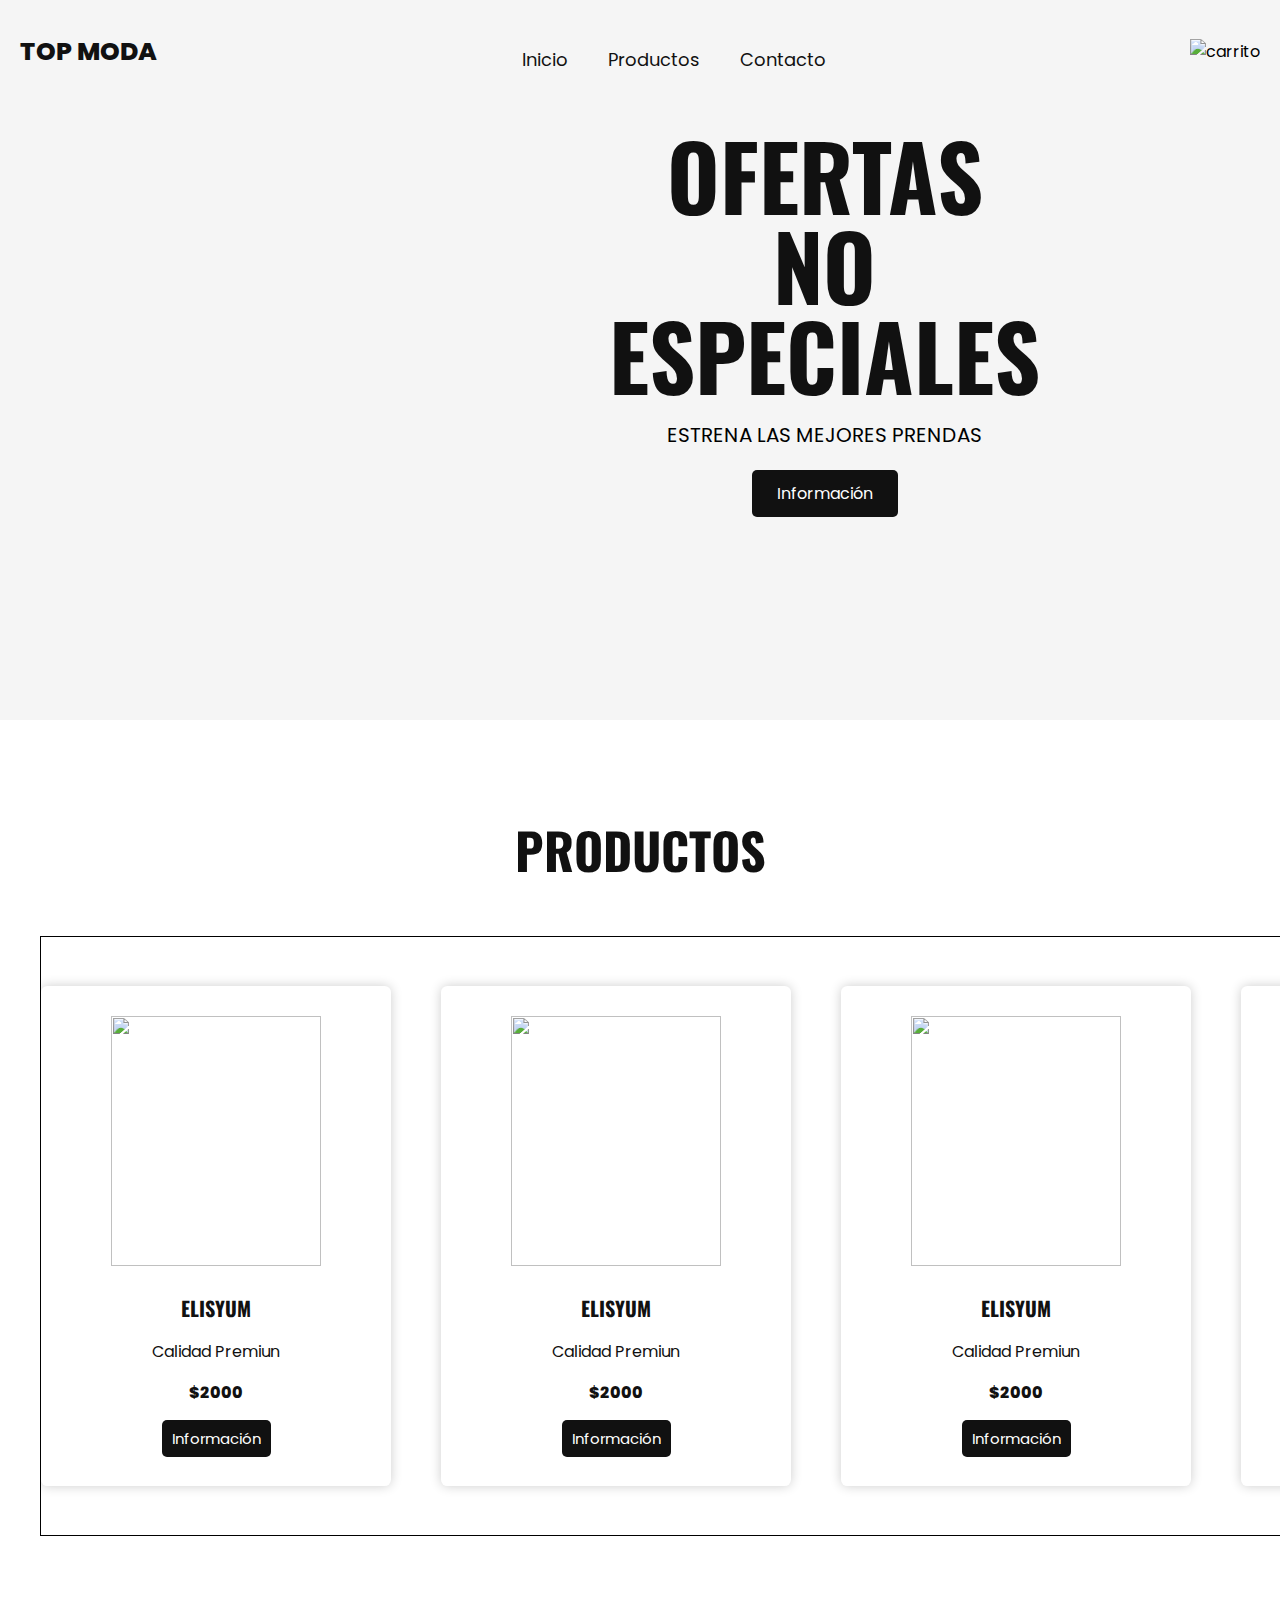
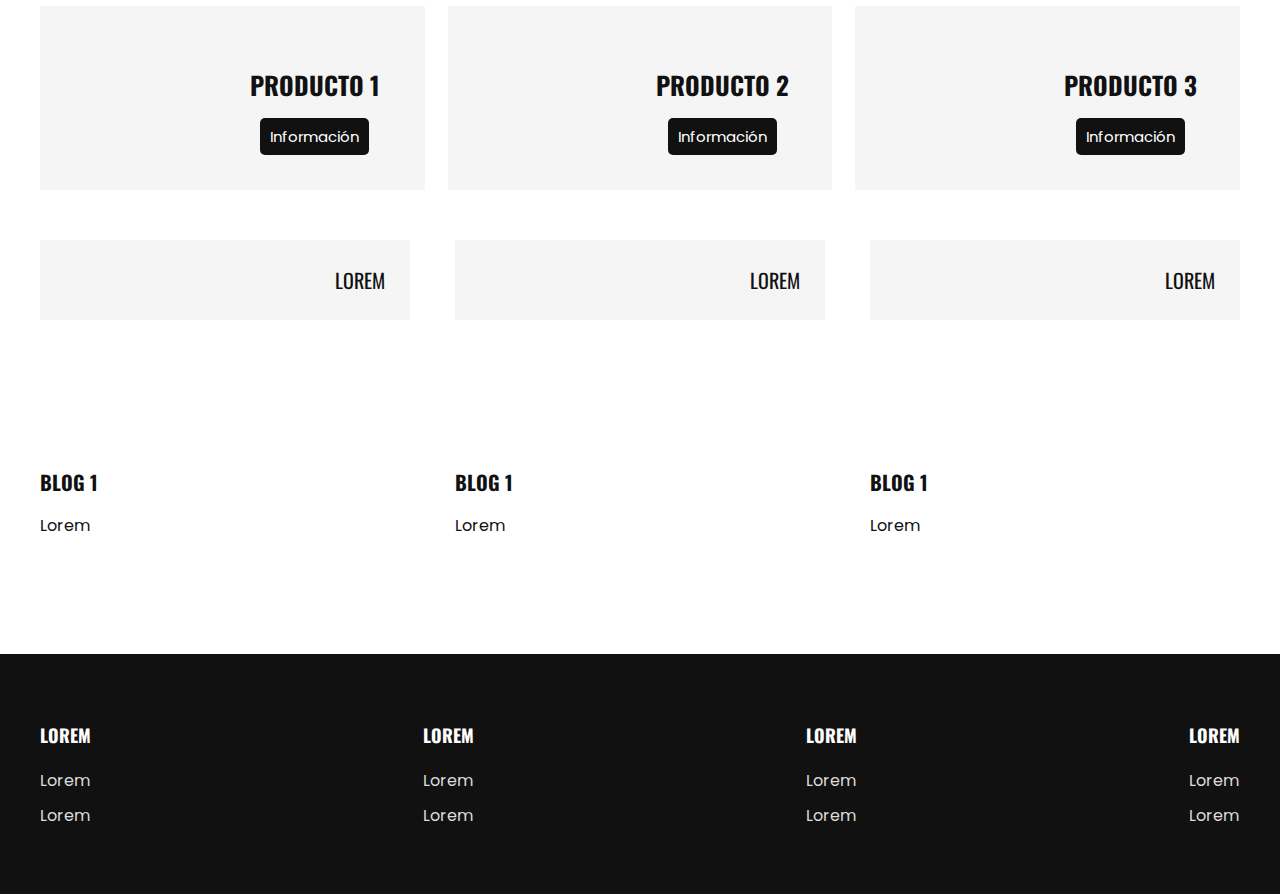
==== index.html @ a6eedefb "Responsividad para el slider de productos" ====
<!DOCTYPE html>
<html lang="es">
  <head>
    <meta charset="UTF-8" />
    <meta http-equiv="X-UA-Compatible" content="IE=edge" />
    <meta name="viewport" content="width=device-width, initial-scale=1.0" />
    <title>pagina</title>
    <link rel="stylesheet" href="style.css" />
  </head>
  <body>
    <header class="header">
      <div class="menu container1">
        <a href="index.html" class="logo">TOP MODA</a>
        <input type="checkbox" id="menu" />
        <label for="menu">
          <img src="images/menu.png" alt="menu" class="menu-icono" />
        </label>
        <nav class="navbar">
          <ul>
            <li><a href="index.html">Inicio</a></li>
            <li><a href="general.html">Productos</a></li>
            <li><a href="contactos.html">Contacto</a></li>
          </ul>
        </nav>
        <div>
          <ul>
            <li class="submenu">
              <img src="images/car.svg" id="img-carrito" alt="carrito" href="carrito.html"/>
            </li>
          </ul>
        </div>
      </div>

      <div class="header-content container">
        <div class="header-img">
            <img src="images/hombre.png" alt="">
        </div>
        <div class="header-txt">
            <h1>Ofertas  NO especiales</h1>
            <p>Estrena las mejores prendas</p>
            <a href="contactos.html" class="btn-1" >Información</a>
        </div>
        
      </div>

    </header>

    <main class="products container" id="lista-1">
        <h2>Productos</h2>
        <div class="product-content">
            <div class="product">
                <div class="product-img">
                    <img class="img" src="images/camisa.png" alt="">

                </div>
                <div class="product-txt">
                    <h3>Elisyum</h3>
                    <p>Calidad Premiun</p>
                    <p class="precio">$2000</p>
                    <a href="product-camisa.html" class="btn-2">Información</a>         
                </div>
            </div>

            <div class="product">
                <img class="img" src="images/casaca-bomber.png" alt="">
                <div class="product-txt">
                    <h3>Elisyum</h3>
                    <p>Calidad Premiun</p>
                    <p class="precio">$2000</p>
                    <a href="product-casaca.html" class="btn-2">Información</a>        
                </div>
            </div>
            <div class="product">
                <img class="img" src="images/gorra-volcom.png" alt="">
                <div class="product-txt">
                    <h3>Elisyum</h3>
                    <p>Calidad Premiun</p>
                    <p class="precio">$2000</p>
                    <a href="product-gorra.html" class="btn-2">Información</a>
                </div>
            </div>
            <div class="product">
                <img class="img" src="images/polo-drymove.png" alt="">
                <div class="product-txt">
                    <h3>Elisyum</h3>
                    <p>Calidad Premiun</p>
                    <p class="precio">$2000</p>
                    <a href="product-polo.html" class="btn-2">Información</a>        
                </div>
            </div>
            <div class="product">
                <img class="img" src="images/zapatilla-urbanas.png" alt="">
                <div class="product-txt">
                    <h3>Elisyum</h3>
                    <p>Calidad Premiun</p>
                    <p class="precio">$2000</p>
                    <a href="product-zapatilla.html" class="btn-2">Información</a>        
                </div>
            </div>
        </div>
    </main>

    <section class="ofert container">
        <div class="ofert-1">
            <div class="ofert-img">
                <img src="images/1.png" alt="">
            </div>
            <div class="ofert-txt">
                <h3>Producto 1</h3>
                <a href="product-camisa.html" class="btn-2">Información</a>
            </div>
        </div>

        <div class="ofert-1">
            <div class="ofert-img">
                <img src="images/casaca-demin.png" alt="">
            </div>
            <div class="ofert-txt">
                <h3>Producto 2</h3>
                <a href="product-casaca.html" class="btn-2">Información</a>
            </div>
        </div>
        <div class="ofert-1">
            <div class="ofert-img">
                <img src="images/gorra-fila.png" alt="">
            </div>
            <div class="ofert-txt">
                <h3>Producto 3</h3>
                <a href="product-gorra.html" class="btn-2">Información</a>
            </div>
        </div>
    </section>

    <section class="icons container">
        <div class="icon-1">
            <div class="icon-img">

                <img src="images/i1.svg" alt="">
            </div>
            <div class="icon-txt">
                lorem
            </div>

        </div>

        <div class="icon-1">
            <div class="icon-img">

                <img src="images/i2.svg" alt="">
            </div>
            <div class="icon-txt">
                lorem
            </div>
            
        </div>
        <div class="icon-1">
            <div class="icon-img">

                <img src="images/i3.svg" alt="">
            </div>
            <div class="icon-txt">
                lorem
            </div>
            
        </div>
    </section>
    <section class="blog container"> 

        <div class="blog-1">

            <img src="images/b1.jpg" alt="">
            <h3>Blog 1</h3>
            <p>Lorem</p>
        </div>
        <div class="blog-1">

            <img src="images/b2.jpg" alt="">
            <h3>Blog 1</h3>
            <p>Lorem</p>
        </div>
        <div class="blog-1">

            <img src="images/b3.jpg" alt="">
            <h3>Blog 1</h3>
            <p>Lorem</p>
        </div>
    </section>

    <footer class="footer">
        <div class="footer-content container">
            <div class="link">
                <h3>Lorem</h3>
                <ul>
                    <li><a href="#">Lorem</a></li>
                    <li><a href="#">Lorem</a></li>
                </ul>
            </div>
            <div class="link">
                <h3>Lorem</h3>
                <ul>
                    <li><a href="#">Lorem</a></li>
                    <li><a href="#">Lorem</a></li>
                </ul>
            </div>
            <div class="link">
                <h3>Lorem</h3>
                <ul>
                    <li><a href="#">Lorem</a></li>
                    <li><a href="#">Lorem</a></li>
                </ul>
            </div>
            <div class="link">
                <h3>Lorem</h3>
                <ul>
                    <li><a href="#">Lorem</a></li>
                    <li><a href="#">Lorem</a></li>
                </ul>
            </div>
        </div>
    </footer>
    <script src="scrip.js"></script>
  </body>
</html>
---- style.css ----
@import url('https://fonts.googleapis.com/css2?family=Oswald:wght@400;500;600;700&family=Poppins:wght@400;500;600;700;800&display=swap');

/*
font-family: 'Oswald', sans-serif;
font-family: 'Poppins', sans-serif;
*/

@font-face {
    font-family:'Oswald', sans-serif ;
    font-family: 'Poppins', sans-serif;
    src: url("https://fonts.googleapis.com/css2?family=Oswald:wght@400;500;600;700&family=Poppins:wght@400;500;600;700;800&display=swap");
}

html{
    box-sizing: border-box;
}

*,
*::before,
*::after{
    box-sizing: inherit;
    border: 0;
    padding: 0;
    text-decoration: none;
    list-style: none;

}

body{
    font-family: 'Poppins', sans-serif;
    margin: 0;
    overflow-x: hidden;
}

img{
    max-width: 100%;
    
}

.container{
    max-width: 1200px;
    margin: 0 auto;
}

.header{
    min-height: 80vh;
    background-color: #f5f5f5;
    padding: 70px 0;

}

.menu{
    position: absolute;
    top: 0;
    right: 0;
    display: flex;
    align-items: center;
    justify-content: space-between;
}

.menu.container1{
    background-color: #f5f5f5;
    padding: 10px 20px;
    position: fixed;
    top: 0;
    width: 100%;
    margin: 0;
    z-index: 1000;
}


.logo{
    font-size: 25px;
    color: #111111;
    text-transform: uppercase;
    font-weight: 800;
}

.menu .navbar ul li{
    position: relative;
    float: left;
}

.menu .navbar ul li a{
    font-size: 18px;
    padding: 20px;
    color: #111111;
    display: block;
}

#menu{
    display: none;
}

.menu-icono{
    width: 25px;
}

.menu label{
    cursor: pointer;
    display: none;
}

table{
    width: 100%;
}

th, td{
    color: #fff;
}

#img-carrito{
    cursor: pointer;
}

.header-content{
    display: flex;
    justify-content: space-between;
    align-items: center;
    flex: 1;
    padding: 0 200px;
}

.header-img{
    flex-basis: 50%;
    height: auto;
    max-width: 50%;
    margin-top: 50px;
}

.header-txt{
    flex-basis: 50%;
    text-align: center;
}


.header-txt h1{
    font-size: 90px;
    text-transform: uppercase;
    line-height: 1;
    color: #111111;
    font-family: 'Oswald', sans-serif;
    margin-bottom: 15px;
}

.header-txt p{
    font-size: 20px;
    text-transform: uppercase;
    margin-bottom: 20px;

}

.btn-1{
    display: inline-block;
    padding: 11px 25px;
    background-color: #111111;
    color: #fff;
    border-radius: 5px;
}

.ofert{
    padding: 20px 0 0 0;
    display: flex;
    justify-content: space-between;

}

.ofert-1{
    display: flex;
    align-items: center;
    flex-basis: calc(33.3% - 15px);
    background-color: #f5f5f5;
    padding: 35px;
}

.ofert-img{
    flex-basis: 50%;
    margin-right: 15px;
}

.ofert-img img{
    width: 250px;

}

.ofert-txt{
    flex-basis: 50%;
    text-align: center;
}
.ofert-txt h3{
    color: #111111;
    font-family: 'Oswald',sans-serif;
    font-size: 25px;
    text-transform: uppercase;
    margin-bottom: 15px;
}

.btn-2{
    display: inline-block;
    padding: 7px 10px;
    background-color: #111111;
    color: #fff;
    border-radius: 5px;
    font-size: 15px;
}

.products{
    padding: 50px 0;
    text-align: center;

}

.products h2{
    color: #111111;
    font-family: 'Oswald',sans-serif;
    font-size: 50px;
    text-transform: uppercase;
    margin-bottom: 50px;

}
.product-content{
    display: flex;
    overflow-x: hidden;
    overflow-y: visible;
    border: thin solid #000;
    align-items: center;
    scroll-snap-type: x mandatory;
    -webkit-overflow-scrolling: touch;
    scroll-behavior: smooth;
    gap: 50px;
    width: calc(300px * 12 + 30px * 11);
    height:  600px;
    animation: moveLeftRight 30s infinite linear;
}

@keyframes moveLeftRight {
    0% {
        transform: translateX(0); 
    }
    100% {
        transform: translateX(calc(-300px * 6 - 20px * 5));
    }
}
/*
.product img{
    max-width: 100%;
    height: auto;
}*/
  
.product{
    width: 350px;
    max-height: 500px;
    text-align: center;
    padding: 30px;
    box-shadow: 0 0 0.75rem rgba(0, 0, 0, 0.2);
    border-radius: 0.40rem;
    transition: transform .4s ease-out;
    scroll-snap-align: start;
}

.product:hover{
    transform: scale(1.1);
}

.product img{
    flex-basis: 20%;
    text-align: center;
    max-width: 100%;
    height: auto;
    margin-top: 10px;
}

.product .img {
    height: 250px;
    padding: 0; 
    margin: 0 0;
}


.product h3{
    font-size: 20px;
    color: #111111;
    font-family: 'Oswald',sans-serif;
    text-transform: uppercase;
    margin-bottom: 15px;
}

.product p, .precio{
    font-size: 16px;
    color: #111111;
    margin-bottom: 15px;

}

.precio{
    font-weight: 800;
}

.icons{
    padding: 50px 0 100px 0;
    display: flex;
    justify-content: space-between;
    
}

.icon-1{
    flex-basis: calc(33.3% - 30px);
    display: flex;
    align-items: center;
    justify-content: space-between;
    padding: 25px;
    background-color: #f5f5f5;

}

.icon-txt {
 font-size: 20px;
 color: #111111;
 font-family: 'Oswald', sans-serif;
 text-transform: uppercase;

}

.icon-txt p{
    font-size:  16px;
    color: #111111;
}


.blog{
    display: flex;
    justify-content: space-between;
    padding-bottom: 100px;

}

.blog-1{
    flex-basis: calc(33.3% - 30px);
}

.blog-1 img{
    margin-bottom: 20px;
    border-radius: 5px;
    
}

.blog-1 h3{
    font-size: 20px;
    color: #111111;
    font-family: 'Oswald',sans-serif;
    text-transform: uppercase;
    margin-bottom: 15px;
}

.blog-1 p{
    font-size: 16px;
    color: #111111;

}
.footer{
    padding: 50px 0;
    background-color: #111111;
}
.footer-content{
    display: flex;
    justify-content: space-between;
}

.link h3{

    font-size: 18px;
    color: #fff;
    font-family: 'Oswald',sans-serif;
    text-transform: uppercase;
    margin-bottom: 20px;
}

.link a{
    font-size: 16px;
    color: #DCDCDC;
    display: block;
    margin-bottom: 10px;
}

@media  screen and (min-width: 480px){
    .product{
        height: 390px;
    }

    .product img{
        flex-basis: 20%;
        text-align: center;
        max-width: 100%;
        height: auto;
        margin-top: 10px;
    }
    
    .product .img {
        height: 160px;
        width: 170px;
        padding: 0; 
        margin: 0 0;
    }
    
}
@media  screen and (min-width: 768px){
    .product{
        height: 450px;
    }
    .product .img {
        height: 200px;
        width: 210px;
        padding: 0; 
        margin: 0 0;
    } 
}

@media screen and (min-width: 1024px){
    .product{
        height: 500px;
    }
    .product .img {
        height: 250px;
        
        padding: 0; 
        margin: 0 0;
    }
}

@media screen and (max-width:991px) {
    
    .menu{
        padding: 20px;
    }
    .menu label{
        display: initial;

    }
    .menu .navbar{
        position: absolute;
        top: 100%;
        left: 0;
        right: 0;
        background-color: #181818;
        display: none;
    }

    .menu .navbar ul li{
        width: 100%;

    }

    .menu .navbar ul li a{
        color: #fff;

    }
    #menu:checked ~ .navbar{
        display: initial;
    }

    .logo{
        display: none;
    }

    .submenu:hover #carrito{
        min-width: 100%;

    }
    .header{
        min-height: 0vh;

    }
    .header-content{
        padding: 50px 0;
        flex-direction: column;

    }
    .header-img{
        display: none;
    }
    .header-txt{
        flex-basis: 100%;
        text-align: center;
    }

    .header-txt h1{
        font-size: 70px;
    
    }
    .ofert{
        padding: 30px 30px 0 30px;
        flex-direction: column;
    }
    .ofert-1{
        margin-bottom: 30px;
    }

    .products{
        padding: 0 30px 30px 30px;
    }
    .products h2{
        margin-bottom: 30px;
    }

    .product-content{
        grid-template-columns: repeat(1, 1fr);
        gap: 50px;
    }

    .product img{
        height: auto;
        flex-basis: 50%;
        text-align: center;
        max-width: 100%;
        margin-top: 5px;
        
    }

    .icons{
        padding: 30px;
        flex-direction: column;
    }
    .icon-1{
        margin-bottom: 30px;
    }

    .blog{
        padding: 0 30px 30px 30px;
        flex-direction: column;
    }
    .blog-1{
        margin-bottom: 30px;
    }
    .footer-content{
        display: flex;
        flex-wrap: wrap;
        justify-content: center;
    }
    .link{
        flex-basis: calc(50% - 20px);
        text-align: center;
    }
}
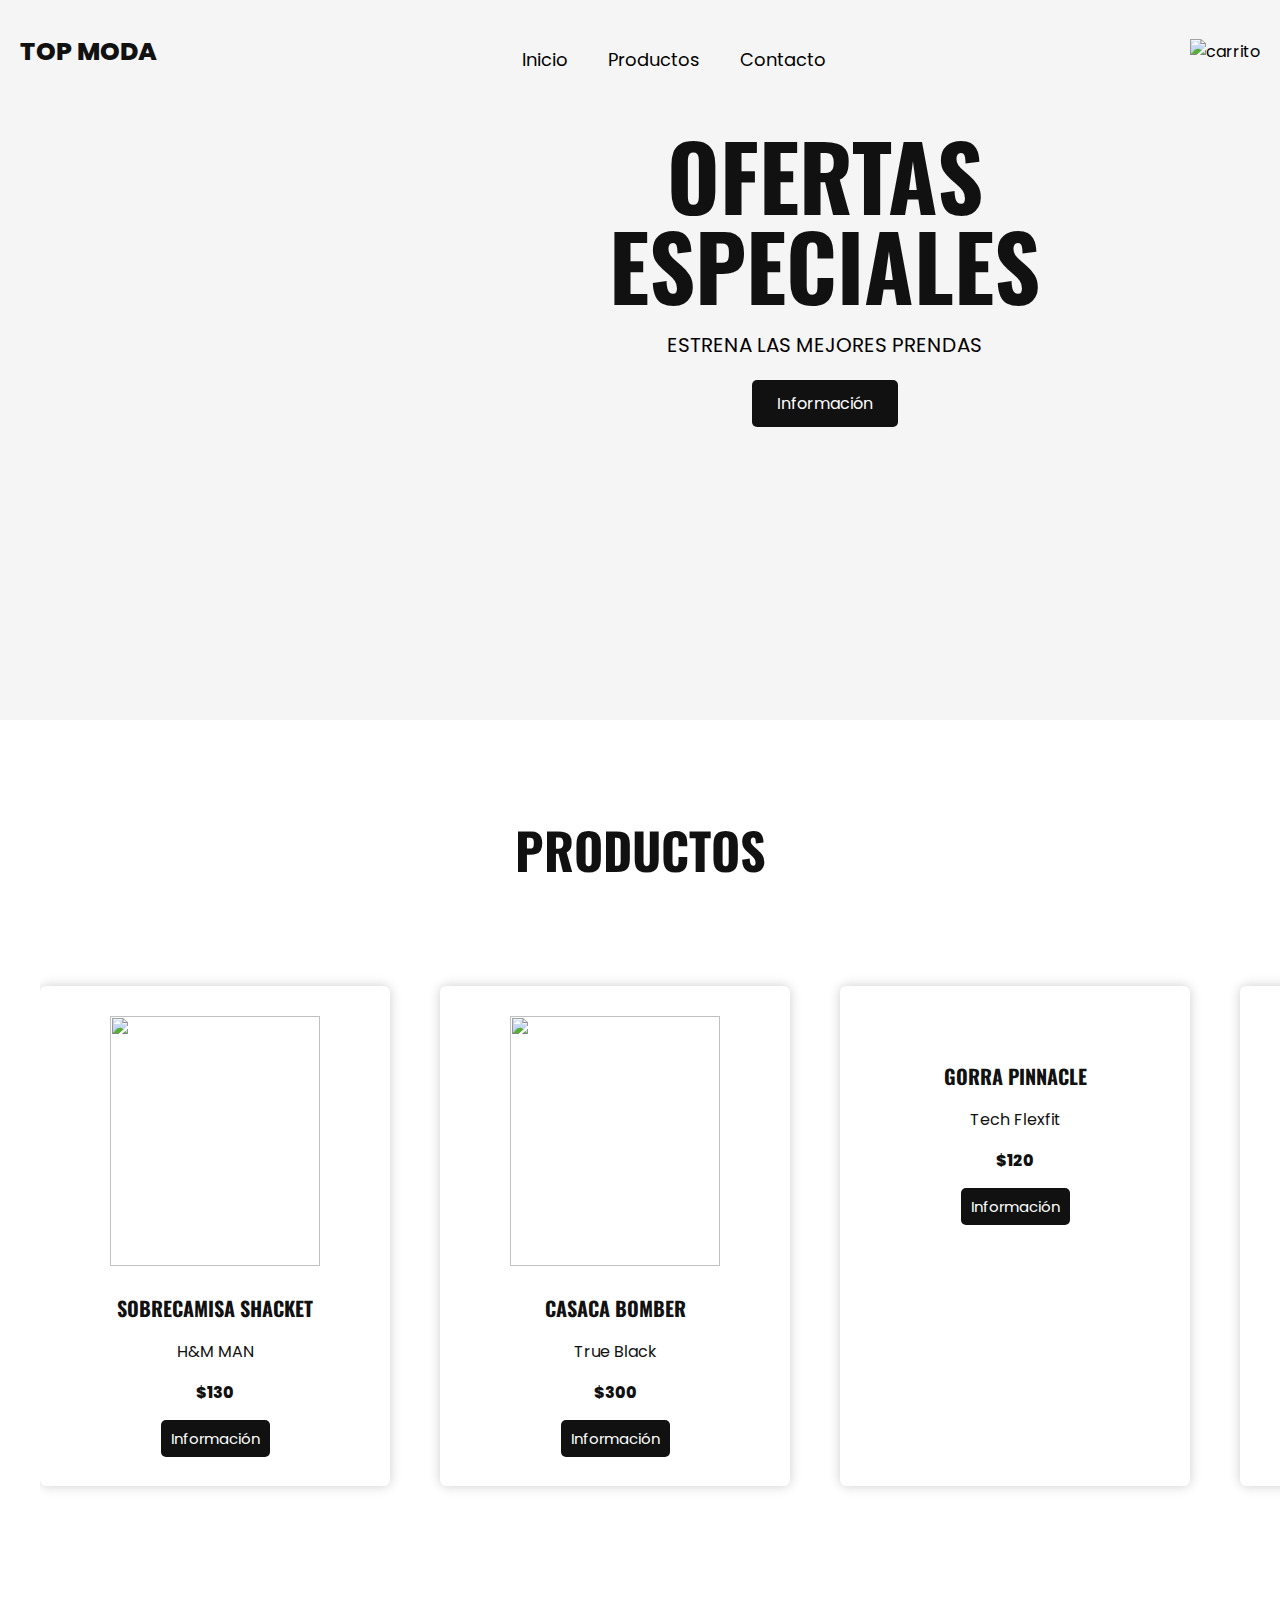
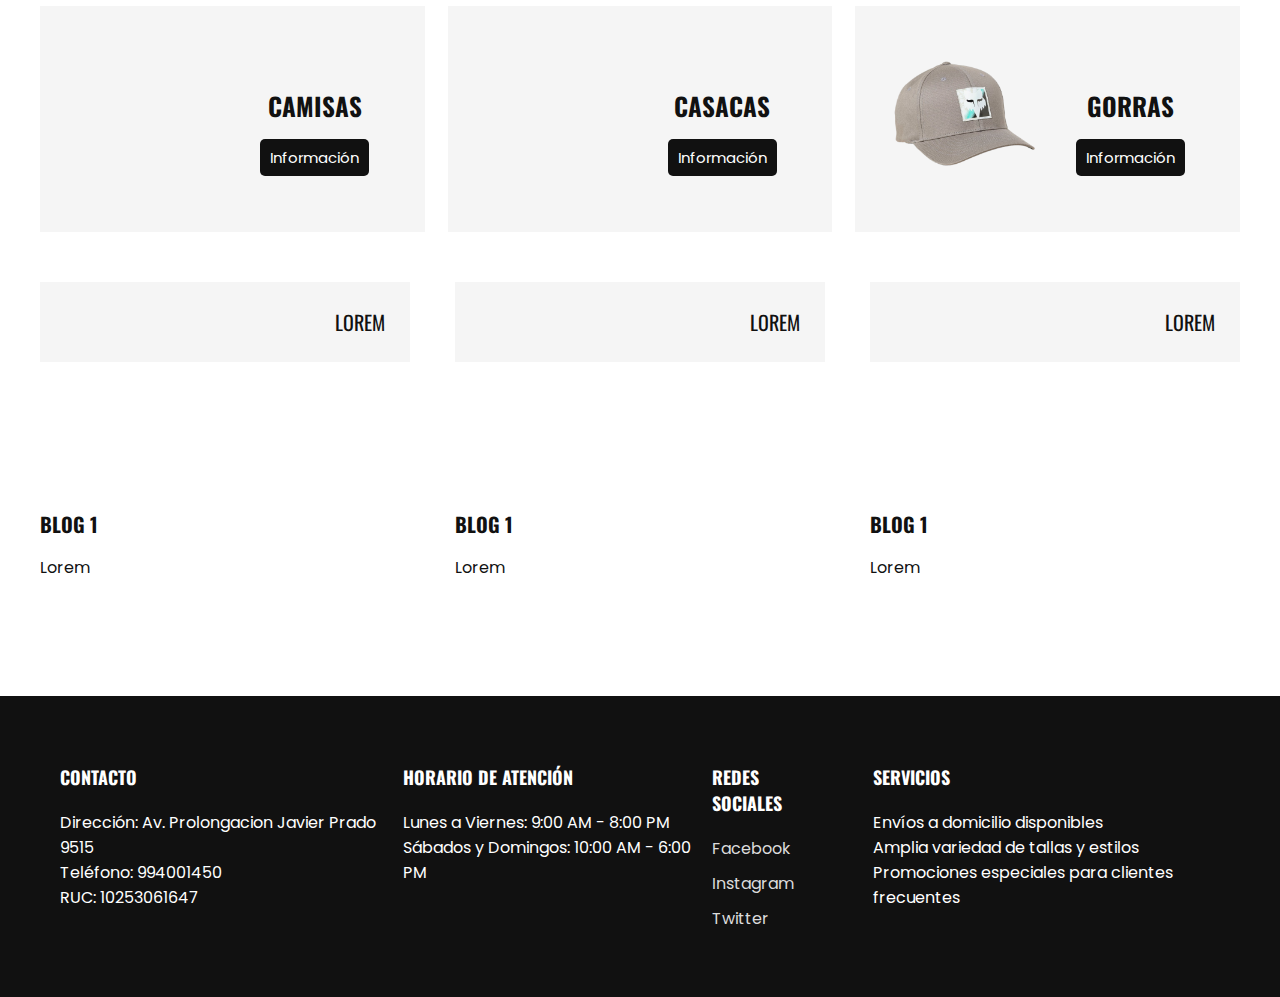
==== commit 3b8ed13e: "actualizacion de opcion de regreso en carrito y modificacion de texto" ====
--- a/index.html
+++ b/index.html
@@ -36,9 +36,9 @@
             <img src="images/hombre.png" alt="">
         </div>
         <div class="header-txt">
-            <h1>Ofertas  NO especiales</h1>
+            <h1>Ofertas especiales</h1>
             <p>Estrena las mejores prendas</p>
-            <a href="contactos.html" class="btn-1" >Información</a>
+            <a href="general.html" class="btn-1" >Información</a>
         </div>
         
       </div>
@@ -51,12 +51,11 @@
             <div class="product">
                 <div class="product-img">
                     <img class="img" src="images/camisa.png" alt="">
-
-                </div>
-                <div class="product-txt">
-                    <h3>Elisyum</h3>
-                    <p>Calidad Premiun</p>
-                    <p class="precio">$2000</p>
+                </div>
+                <div class="product-txt">
+                    <h3>Sobrecamisa Shacket</h3>
+                    <p>H&M MAN</p>
+                    <p class="precio">$130</p>
                     <a href="product-camisa.html" class="btn-2">Información</a>         
                 </div>
             </div>
@@ -64,36 +63,36 @@
             <div class="product">
                 <img class="img" src="images/casaca-bomber.png" alt="">
                 <div class="product-txt">
-                    <h3>Elisyum</h3>
-                    <p>Calidad Premiun</p>
-                    <p class="precio">$2000</p>
+                    <h3>Casaca Bomber</h3>
+                    <p>True Black</p>
+                    <p class="precio">$300</p>
                     <a href="product-casaca.html" class="btn-2">Información</a>        
                 </div>
             </div>
             <div class="product">
-                <img class="img" src="images/gorra-volcom.png" alt="">
-                <div class="product-txt">
-                    <h3>Elisyum</h3>
-                    <p>Calidad Premiun</p>
-                    <p class="precio">$2000</p>
+                <img src="images/gorra-flex.jpg" alt="">
+                <div class="product-txt">
+                    <h3>Gorra Pinnacle</h3>
+                    <p>Tech Flexfit</p>
+                    <p class="precio">$120</p>
                     <a href="product-gorra.html" class="btn-2">Información</a>
                 </div>
             </div>
             <div class="product">
                 <img class="img" src="images/polo-drymove.png" alt="">
                 <div class="product-txt">
-                    <h3>Elisyum</h3>
-                    <p>Calidad Premiun</p>
-                    <p class="precio">$2000</p>
+                    <h3>Polo Sport</h3>
+                    <p>DryMove™</p>
+                    <p class="precio">$40</p>
                     <a href="product-polo.html" class="btn-2">Información</a>        
                 </div>
             </div>
             <div class="product">
-                <img class="img" src="images/zapatilla-urbanas.png" alt="">
-                <div class="product-txt">
-                    <h3>Elisyum</h3>
-                    <p>Calidad Premiun</p>
-                    <p class="precio">$2000</p>
+                <img class="img" src="images/zapatilla-nike2.jpg" alt="">
+                <div class="product-txt">
+                    <h3>Zapatillas Urbanas</h3>
+                    <p>Nike Royale</p>
+                    <p class="precio">$230</p>
                     <a href="product-zapatilla.html" class="btn-2">Información</a>        
                 </div>
             </div>
@@ -106,7 +105,7 @@
                 <img src="images/1.png" alt="">
             </div>
             <div class="ofert-txt">
-                <h3>Producto 1</h3>
+                <h3>Camisas</h3>
                 <a href="product-camisa.html" class="btn-2">Información</a>
             </div>
         </div>
@@ -116,16 +115,16 @@
                 <img src="images/casaca-demin.png" alt="">
             </div>
             <div class="ofert-txt">
-                <h3>Producto 2</h3>
+                <h3>Casacas</h3>
                 <a href="product-casaca.html" class="btn-2">Información</a>
             </div>
         </div>
         <div class="ofert-1">
             <div class="ofert-img">
-                <img src="images/gorra-fila.png" alt="">
+                <img src="images/gorra-fox2.png" alt="">
             </div>
             <div class="ofert-txt">
-                <h3>Producto 3</h3>
+                <h3>Gorras</h3>
                 <a href="product-gorra.html" class="btn-2">Información</a>
             </div>
         </div>
@@ -189,33 +188,36 @@
     <footer class="footer">
         <div class="footer-content container">
             <div class="link">
-                <h3>Lorem</h3>
-                <ul>
-                    <li><a href="#">Lorem</a></li>
-                    <li><a href="#">Lorem</a></li>
-                </ul>
-            </div>
-            <div class="link">
-                <h3>Lorem</h3>
-                <ul>
-                    <li><a href="#">Lorem</a></li>
-                    <li><a href="#">Lorem</a></li>
-                </ul>
-            </div>
-            <div class="link">
-                <h3>Lorem</h3>
-                <ul>
-                    <li><a href="#">Lorem</a></li>
-                    <li><a href="#">Lorem</a></li>
-                </ul>
-            </div>
-            <div class="link">
-                <h3>Lorem</h3>
-                <ul>
-                    <li><a href="#">Lorem</a></li>
-                    <li><a href="#">Lorem</a></li>
-                </ul>
-            </div>
+                <h3>Contacto</h3>
+                <ul>
+                    <li>Dirección: Av. Prolongacion Javier Prado 9515</li>
+                    <li>Teléfono: 994001450</li>
+                    <li>RUC: 10253061647</li>
+                </ul>
+            </div>
+            <div class="link">
+                <h3>Horario de Atención</h3>
+                <ul>
+                    <li>Lunes a Viernes: 9:00 AM - 8:00 PM</li>
+                    <li>Sábados y Domingos: 10:00 AM - 6:00 PM</li>
+                </ul>
+            </div>
+            <div class="link">
+                <h3>Redes Sociales</h3>
+                <ul>
+                    <li><a href="#">Facebook</a></li>
+                    <li><a href="#">Instagram</a></li>
+                    <li><a href="#">Twitter</a></li>
+                </ul>
+            </div>
+            <div class="link">
+                <h3>Servicios</h3>
+                <ul>
+                    <li>Envíos a domicilio disponibles</li>
+                    <li>Amplia variedad de tallas y estilos</li>
+                    <li>Promociones especiales para clientes frecuentes</li>
+                </ul>
+            </div>            
         </div>
     </footer>
     <script src="scrip.js"></script>
--- a/style.css
+++ b/style.css
@@ -84,7 +84,7 @@
 .menu .navbar ul li a{
     font-size: 18px;
     padding: 20px;
-    color: #111111;
+    color: #000000;
     display: block;
 }
 
@@ -222,7 +222,7 @@
     display: flex;
     overflow-x: hidden;
     overflow-y: visible;
-    border: thin solid #000;
+    /*border: thin solid #000;*/
     align-items: center;
     scroll-snap-type: x mandatory;
     -webkit-overflow-scrolling: touch;
@@ -231,6 +231,30 @@
     width: calc(300px * 12 + 30px * 11);
     height:  600px;
     animation: moveLeftRight 30s infinite linear;
+}
+
+/* Estilos para el scroll */
+/* Barra de scroll */
+::-webkit-scrollbar {
+    width: 10px; /* Ancho de la barra de scroll */
+    height: 10px; /* altura de la barra de scroll */
+}
+
+/* Riel (track) del scroll */
+::-webkit-scrollbar-track {
+    background: #ccc;
+    border-radius: 4px; 
+}
+
+/* Manija (thumb) del scroll */
+::-webkit-scrollbar-thumb {
+    background: #b3b3b3;
+    box-shadow: 0 0 2px 1px rgba(0, 0, 0, 0.2); 
+}
+
+/* Estilo cuando se pasa el mouse sobre la manija del scroll */
+::-webkit-scrollbar-thumb:hover {
+    background-color: #999999; /* Color de la manija del scroll al pasar el mouse */
 }
 
 @keyframes moveLeftRight {
@@ -365,7 +389,6 @@
     display: flex;
     justify-content: space-between;
 }
-
 .link h3{
 
     font-size: 18px;
@@ -373,6 +396,10 @@
     font-family: 'Oswald',sans-serif;
     text-transform: uppercase;
     margin-bottom: 20px;
+}
+
+.link li{
+    color: #fff;
 }
 
 .link a{
@@ -401,7 +428,6 @@
         padding: 0; 
         margin: 0 0;
     }
-    
 }
 @media  screen and (min-width: 768px){
     .product{
@@ -416,6 +442,27 @@
 }
 
 @media screen and (min-width: 1024px){
+    
+    .link:nth-child(1) {
+        margin-right: 10px;
+        margin-left: 20px;
+    }
+
+    .link:nth-child(2) {
+        margin-right: 10px;
+        margin-left: 10px;
+    }
+
+    .link:nth-child(3) {
+        margin-right: 20px;
+        margin-left: 10px;
+    }
+
+    .link:nth-child(4){
+        margin-right: 10px; 
+        margin-left: 30px; 
+    }
+
     .product{
         height: 500px;
     }
@@ -429,6 +476,15 @@
 
 @media screen and (max-width:991px) {
     
+    /* Anulación de las reglas de margen en los elementos .link */
+    .link:nth-child(1),
+    .link:nth-child(2),
+    .link:nth-child(3),
+    .link:nth-child(4) {
+        margin-right: 0; /* Anula el margen derecho */
+        margin-left: 0; /* Anula el margen izquierdo */
+    }
+
     .menu{
         padding: 20px;
     }
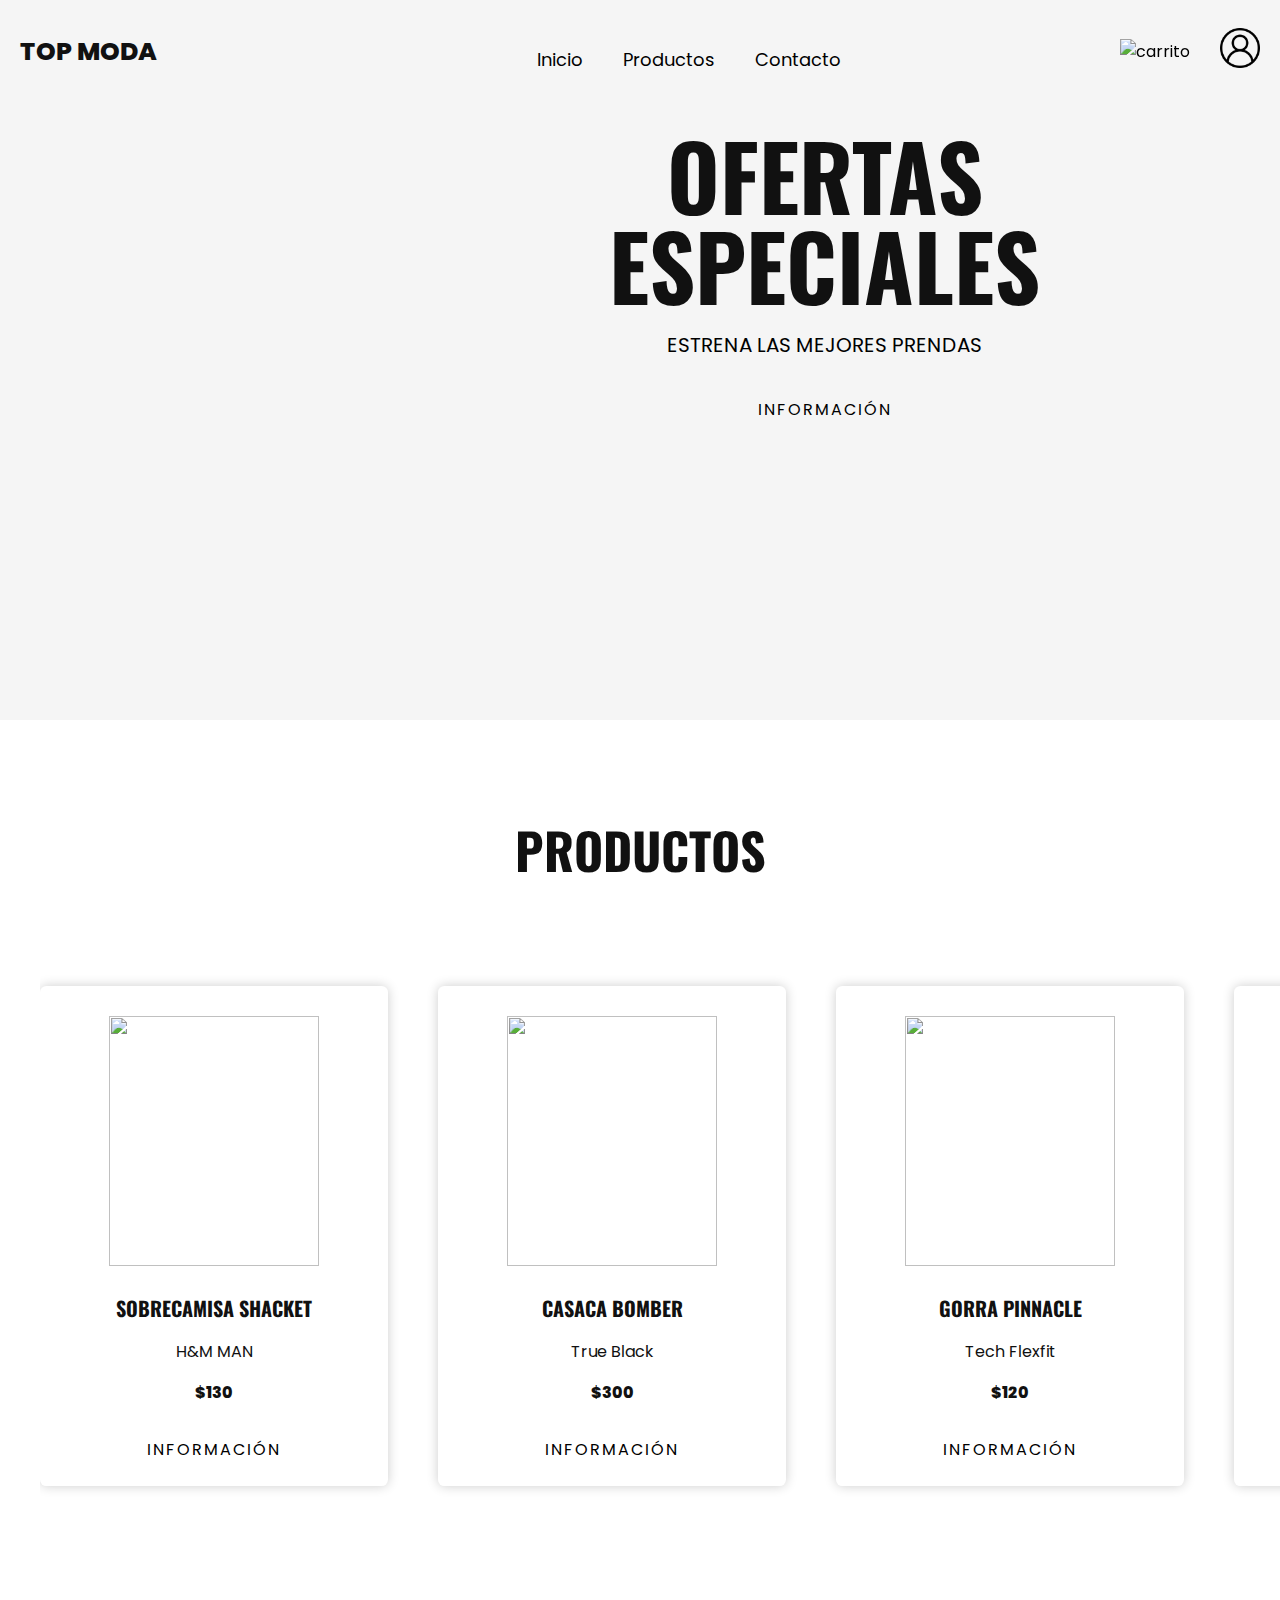
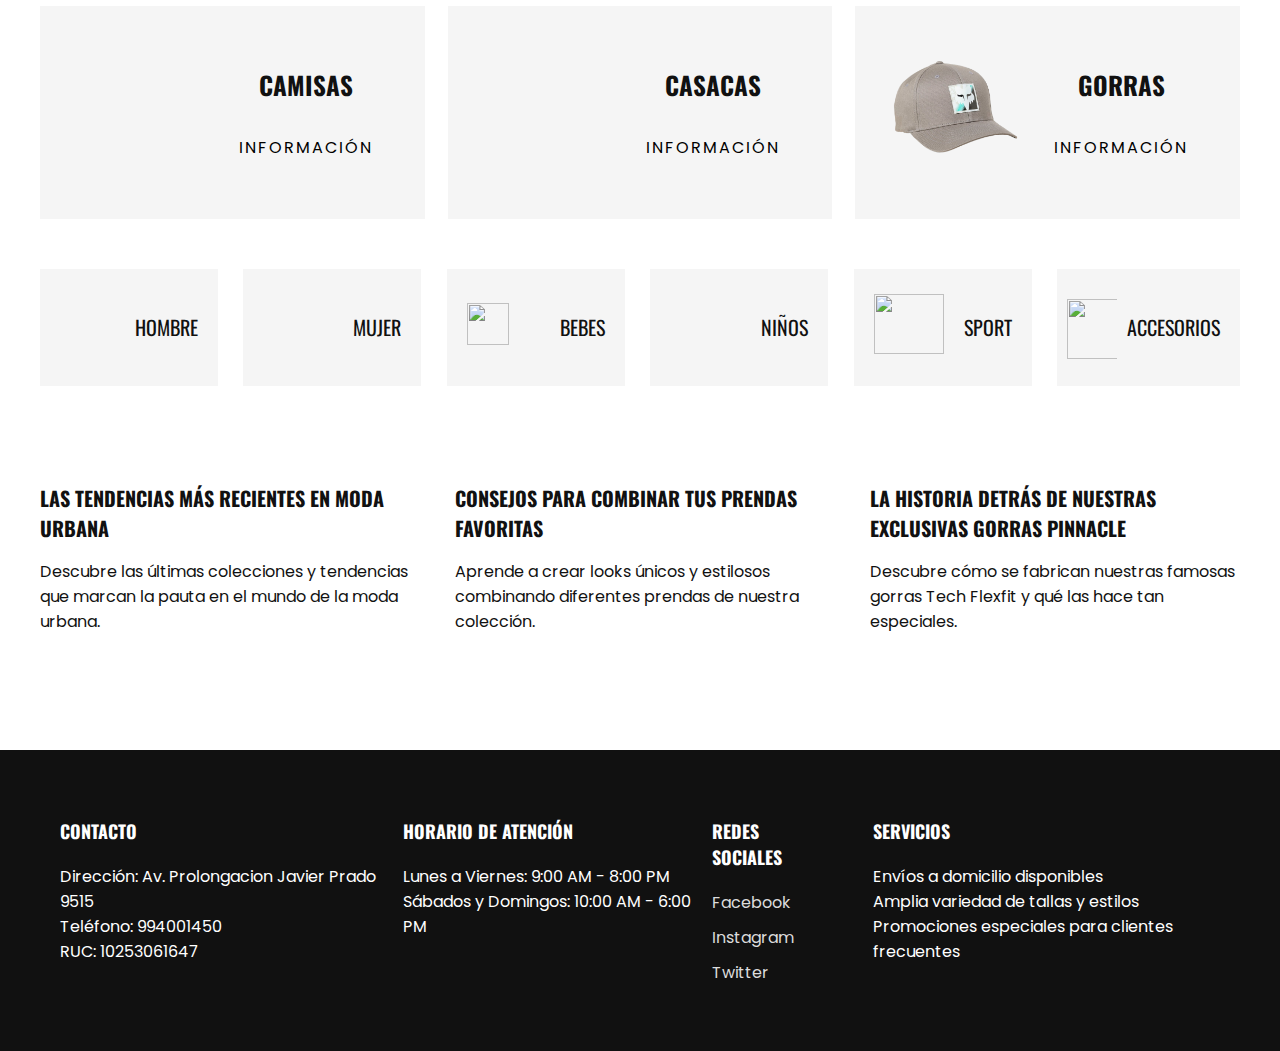
==== commit 853bfdc8: "creacion de card sesion, agregacion del login, cambio dinamico de texto de corro en card" ====
--- a/index.html
+++ b/index.html
@@ -22,15 +22,31 @@
             <li><a href="contactos.html">Contacto</a></li>
           </ul>
         </nav>
-        <div>
+        <div class="imgcarrito">
           <ul>
             <li class="submenu">
               <img src="images/car.svg" id="img-carrito" alt="carrito" href="carrito.html"/>
             </li>
           </ul>
         </div>
+        <div class="card-container">
+            <li class="usuario">
+                <img src="images/user.png" id="openCardBtn">
+            </li>
+            <div class="card" id="card">
+                <header class="card-header">
+                    <h1>TOP MODA</h1>
+                </header>
+                <section class="datos">
+                    <h2>Usuario</h2>
+                    <span id="usuarioCorreo">Usuario@gmail.com</span>
+                </section>
+                <section class="cerrarsesion">
+                    <a href="login2.html" class="cerrarsesion btn"><img src="images/close.svg" class="user-icons" id="close">Cerra sesión</a>
+                </section>
+            </div>
+        </div>       
       </div>
-
       <div class="header-content container">
         <div class="header-img">
             <img src="images/hombre.png" alt="">
@@ -40,11 +56,8 @@
             <p>Estrena las mejores prendas</p>
             <a href="general.html" class="btn-1" >Información</a>
         </div>
-        
       </div>
-
-    </header>
-
+    </header>    
     <main class="products container" id="lista-1">
         <h2>Productos</h2>
         <div class="product-content">
@@ -56,7 +69,7 @@
                     <h3>Sobrecamisa Shacket</h3>
                     <p>H&M MAN</p>
                     <p class="precio">$130</p>
-                    <a href="product-camisa.html" class="btn-2">Información</a>         
+                    <a href="product-camisa.html" class="informacion btn-2">Información</a>         
                 </div>
             </div>
 
@@ -70,7 +83,7 @@
                 </div>
             </div>
             <div class="product">
-                <img src="images/gorra-flex.jpg" alt="">
+                <img class="img" src="images/gorra-flex.jpg" alt="">
                 <div class="product-txt">
                     <h3>Gorra Pinnacle</h3>
                     <p>Tech Flexfit</p>
@@ -131,57 +144,81 @@
     </section>
 
     <section class="icons container">
-        <div class="icon-1">
-            <div class="icon-img">
-
-                <img src="images/i1.svg" alt="">
-            </div>
-            <div class="icon-txt">
-                lorem
-            </div>
-
-        </div>
-
-        <div class="icon-1">
-            <div class="icon-img">
-
-                <img src="images/i2.svg" alt="">
-            </div>
-            <div class="icon-txt">
-                lorem
-            </div>
-            
-        </div>
-        <div class="icon-1">
-            <div class="icon-img">
-
-                <img src="images/i3.svg" alt="">
-            </div>
-            <div class="icon-txt">
-                lorem
-            </div>
-            
-        </div>
+        <a href="product-hombre.html" class="icon-1">
+            <div class="icon-img">
+                <img src="images/i1.svg" alt="" id="_1">
+            </div>
+            <div class="icon-txt">
+                Hombre
+            </div>
+        </a>
+    
+        <a href="product-mujer.html" class="icon-1">
+            <div class="icon-img">
+                <img src="images/i2.svg" alt="" id="_2">
+            </div>
+            <div class="icon-txt">
+                Mujer
+            </div>
+        </a>
+    
+        <a href="product-bebes.html" class="icon-1">
+            <div class="icon-img">
+                <img src="images/stroller.png" alt="" id="_3">
+            </div>
+            <div class="icon-txt">
+                Bebes
+            </div>
+        </a>
+        
+        <a href="product-niños.html" class="icon-1">
+            <div class="icon-img">
+                <img src="images/i3.svg" alt="" id="_4">
+            </div>
+            <div class="icon-txt">
+                Niños
+            </div>
+        </a>
+
+        <a href="product-sport.html" class="icon-1">
+            <div class="icon-img">
+                <img src="images/shoe.png" alt="" id="_5">
+            </div>
+            <div class="icon-txt">
+                Sport
+            </div>
+        </a>
+
+        <a href="product-accesorios.html" class="icon-1">
+            <div class="icon-img">
+                <img src="images/bracelet.png" alt="" id="_6">
+            </div>
+            <div class="icon-txt">
+                Accesorios
+            </div>
+        </a>
     </section>
+
+
     <section class="blog container"> 
 
         <div class="blog-1">
 
             <img src="images/b1.jpg" alt="">
-            <h3>Blog 1</h3>
-            <p>Lorem</p>
+            <h3>Las tendencias más recientes en moda urbana</h3>
+            <p>Descubre las últimas colecciones y tendencias que marcan la pauta en el mundo de la moda urbana.</p>
         </div>
         <div class="blog-1">
 
             <img src="images/b2.jpg" alt="">
-            <h3>Blog 1</h3>
-            <p>Lorem</p>
+            <h3>Consejos para combinar tus prendas favoritas</h3>
+            <p>Aprende a crear looks únicos y estilosos combinando diferentes prendas de nuestra colección.</p>
         </div>
         <div class="blog-1">
 
             <img src="images/b3.jpg" alt="">
-            <h3>Blog 1</h3>
-            <p>Lorem</p>
+            <h3>La historia detrás de nuestras exclusivas gorras Pinnacle</h3>
+            <p>Descubre cómo se fabrican nuestras famosas gorras Tech Flexfit y qué las hace tan especiales.</p>
         </div>
     </section>
 
--- a/style.css
+++ b/style.css
@@ -68,7 +68,6 @@
     z-index: 1000;
 }
 
-
 .logo{
     font-size: 25px;
     color: #111111;
@@ -109,10 +108,74 @@
     color: #fff;
 }
 
+/********cambios realizados***********/
+.imgcarrito{
+    position: fixed;
+    right: 0;
+    margin-right: 90px;
+}
+
 #img-carrito{
     cursor: pointer;
-}
-
+    width: 35px;
+    height: 35px;
+}
+/********css para el card***********/
+.card-container {
+    position: relative;
+    display: inline-block;
+}
+
+.card {
+    display: none;
+    position: absolute;
+    top: 100%;
+    right: 0;
+    background-color: #ffffff;
+    box-shadow: 0 0 10px rgba(0, 0, 0, 0.2);
+    padding: 10px;
+    z-index: 1;
+    margin-top: 10px;
+    border-radius: 10px;
+    width: 250px;
+    height: 310px;
+}
+
+.card-header {
+    background-image: url('images/fondoropa.png');
+    background-size: cover; 
+    background-position: center; 
+    padding: 20px;
+}
+
+.card header h1 {
+    text-align: center;
+    color: #000000;
+    background-color: #fff;
+    border: #1f1d1d solid 5px;
+    opacity: 0.8;
+}
+
+#openCardBtn{
+    width: 40px;
+    height: 40px;
+    cursor: pointer;
+}
+
+#close{
+    margin-right: 10px;
+}
+
+.card .cerrarsesion{
+    margin-top: 25px;
+    cursor: pointer;
+}
+
+.usuario{
+    margin-left: 0px;
+}
+
+/***************************/
 .header-content{
     display: flex;
     justify-content: space-between;
@@ -120,7 +183,6 @@
     flex: 1;
     padding: 0 200px;
 }
-
 .header-img{
     flex-basis: 50%;
     height: auto;
@@ -149,14 +211,14 @@
     margin-bottom: 20px;
 
 }
-
+/*
 .btn-1{
     display: inline-block;
     padding: 11px 25px;
     background-color: #111111;
     color: #fff;
     border-radius: 5px;
-}
+}*/
 
 .ofert{
     padding: 20px 0 0 0;
@@ -194,7 +256,7 @@
     text-transform: uppercase;
     margin-bottom: 15px;
 }
-
+/*
 .btn-2{
     display: inline-block;
     padding: 7px 10px;
@@ -202,7 +264,7 @@
     color: #fff;
     border-radius: 5px;
     font-size: 15px;
-}
+}*/
 
 .products{
     padding: 50px 0;
@@ -321,18 +383,160 @@
 }
 
 .icons{
-    padding: 50px 0 100px 0;
+    padding: 50px 0 10px 0;
     display: flex;
     justify-content: space-between;
     
 }
 
+/* Estilo para el botón "informacio btn-2" */
+.btn-2 {
+    text-decoration: none;
+    border: 2px solid transparent; /* Cambia el color de borde según sea necesario */
+    padding: 15px;
+    color: #000; /* Color del texto */
+    text-transform: uppercase;
+    letter-spacing: 2px;
+    position: relative;
+    display: inline-block;
+    overflow: hidden;
+}
+  
+.btn-2 span {
+    position: relative;
+    z-index: 3;
+}
+  
+.btn-2::before,
+.btn-2::after {
+    content: "";
+    position: absolute;
+    width: 100%;
+    height: 100%;
+    transition: all 0.5s ease-in-out;
+    pointer-events: none; /* Evita que los seudoelementos interfieran con los eventos del mouse */
+}
+  
+.btn-2::before {
+    top: 0;
+    left: 0;
+    border-top: 2px solid #010100; /* Color del borde superior */
+    border-bottom: 2px solid #010100; /* Color del borde inferior */
+    transform: scaleY(0);
+    z-index: 2;
+}
+  
+.btn-2:hover::before {
+    transform: scaleY(1);
+}
+  
+.btn-2::after {
+    top: 0;
+    right: 0;
+    border-right: 2px solid #010100; /* Color del borde derecho */
+    border-left: 2px solid #010100; /* Color del borde izquierdo */
+    transform: scaleX(0);
+    z-index: 2;
+}
+  
+.btn-2:hover::after {
+    transform: scaleX(1);
+}
+
+#_3{
+    width: 42px;
+    height: 42px;
+}
+
+#_5{
+    width: 70px;
+    height: 60px;
+}
+
+#_6{
+    width: 60px;
+    height: 60px;
+    margin-top: 10px;
+    margin-left: -10px;
+}
+
+/* Estilo para el botón "informacio btn-1" */
+.btn-1 {
+    text-decoration: none;
+    border: 2px solid transparent; /* Cambia el color de borde según sea necesario */
+    padding: 15px;
+    color: #000; /* Color del texto */
+    text-transform: uppercase;
+    letter-spacing: 2px;
+    position: relative;
+    display: inline-block;
+    overflow: hidden;
+}
+  
+.btn-1 span {
+    position: relative;
+    z-index: 3;
+}
+  
+.btn-1::before,
+.btn-1::after {
+    content: "";
+    position: absolute;
+    width: 100%;
+    height: 100%;
+    transition: all 0.5s ease-in-out;
+    pointer-events: none; /* Evita que los seudoelementos interfieran con los eventos del mouse */
+}
+  
+.btn-1::before {
+    top: 0;
+    left: 0;
+    border-top: 2px solid #010100; /* Color del borde superior */
+    border-bottom: 2px solid #010100; /* Color del borde inferior */
+    transform: scaleY(0);
+    z-index: 2;
+}
+  
+.btn-1:hover::before {
+    transform: scaleY(1);
+}
+  
+.btn-1::after {
+    top: 0;
+    right: 0;
+    border-right: 2px solid #010100; /* Color del borde derecho */
+    border-left: 2px solid #010100; /* Color del borde izquierdo */
+    transform: scaleX(0);
+    z-index: 2;
+}
+  
+.btn-1:hover::after {
+    transform: scaleX(1);
+}
+
+#_3{
+    width: 42px;
+    height: 42px;
+}
+
+#_5{
+    width: 70px;
+    height: 60px;
+}
+
+#_6{
+    width: 60px;
+    height: 60px;
+    margin-top: 10px;
+    margin-left: -10px;
+}
+
 .icon-1{
-    flex-basis: calc(33.3% - 30px);
+    flex-basis: calc(16.5% - 20px);
     display: flex;
     align-items: center;
     justify-content: space-between;
-    padding: 25px;
+    padding: 20px;
     background-color: #f5f5f5;
 
 }
@@ -352,6 +556,7 @@
 
 
 .blog{
+    margin-top: 40px;
     display: flex;
     justify-content: space-between;
     padding-bottom: 100px;
@@ -442,7 +647,7 @@
 }
 
 @media screen and (min-width: 1024px){
-    
+
     .link:nth-child(1) {
         margin-right: 10px;
         margin-left: 20px;
@@ -475,7 +680,7 @@
 }
 
 @media screen and (max-width:991px) {
-    
+
     /* Anulación de las reglas de margen en los elementos .link */
     .link:nth-child(1),
     .link:nth-child(2),
@@ -580,6 +785,10 @@
         margin-bottom: 30px;
     }
 
+    #_6{
+        margin-left: 5px;
+    }
+
     .blog{
         padding: 0 30px 30px 30px;
         flex-direction: column;
